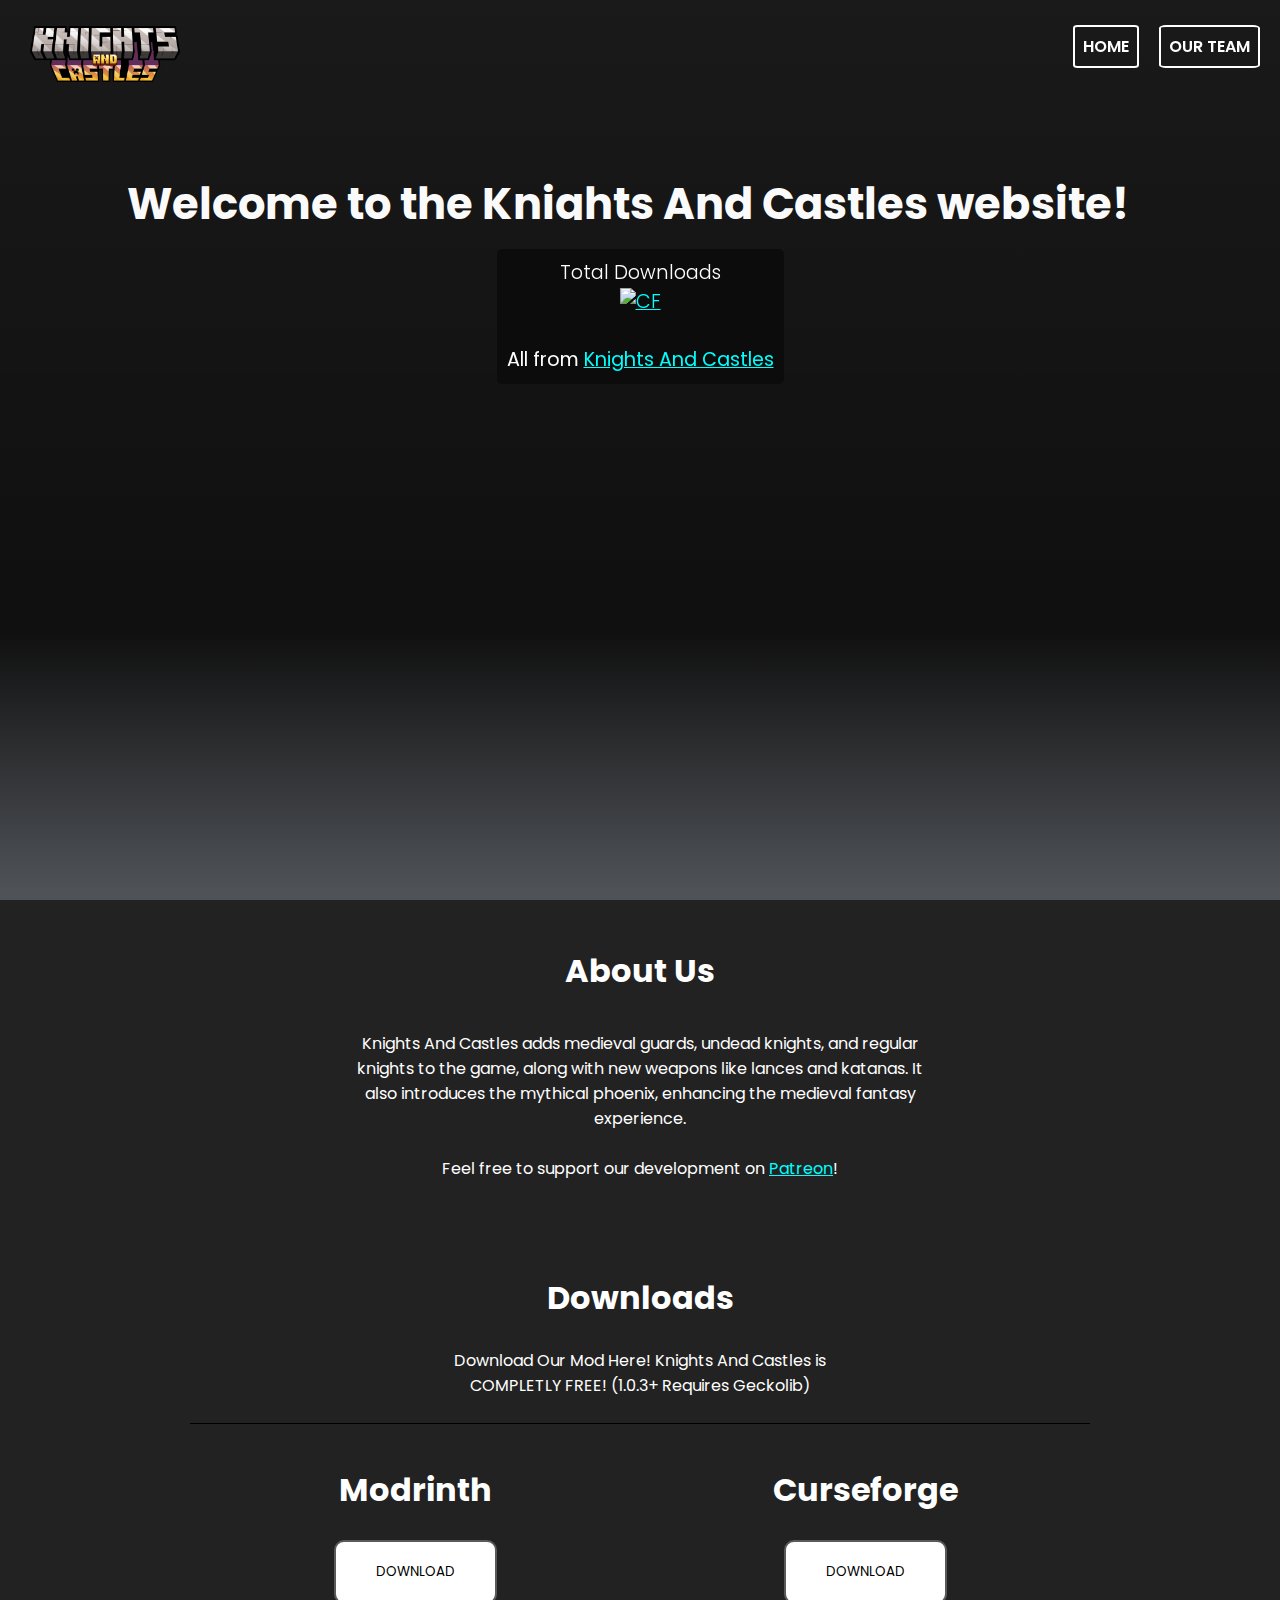
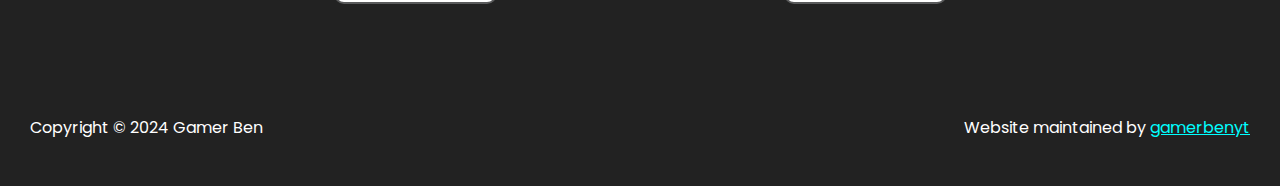
==== index.html @ 24a85d34 "Add files via upload" ====
<!DOCTYPE html>
<html>
<head>
	<title>Knights And Castles</title>
	<meta name="description" content="This is the official website for Knights And Castles. Feel free to download via 'https://modrinth.com/mod/knights-and-castles'.">
	<meta name="viewport" content="width=device-width, initial-scale=1.0">
	<meta charset="utf-8">
	<link href="https://fonts.googleapis.com/css?family=Lato" rel="stylesheet">
	<link rel="stylesheet" href="assets/css/stylesheet.css">
	<link rel="stylesheet" href="assets/css/home.css">
	<link rel="icon" type="image/png" href="https://cdn.modrinth.com/data/MTOTFlRo/9113a816aa30b00e0e2c8ad5ca7a4c666a11a7d6.png">

</head>
<body>
	<div class="container">
		<header>
			<div class="header">
				<div class="logo">
					<a href="https://gamerbenyt.github.io/knights.castles"><img src="assets/images/image_2024-09-07_084254102.png" alt="Server logo"></a>
				</div>

				<ul class="navigation">
					<li><a href="./">Home</a></li>
					<li><a href="./staff.html">Our Team</a></li>
				</ul>
			</div>

			<h1 class="animate">Welcome to the Knights And Castles website!</h1>
			<div class="playercount">
				<p>Total Downloads<p><a href="https://www.curseforge.com/minecraft/mc-mods/knights-and-castles"><img src="https://cf.way2muchnoise.eu/full_1038253.svg" alt="CF"> <p><a href="https://modrinth.com/mod/knights-and-castles"><img src="https://img.shields.io/modrinth/dt/knights-and-castles?logo=modrinth&amp;label=&amp;style=flat&amp;color=242629&amp;labelColor=00AF5C&amp;logoColor=white" alt=""></a></p></p>
				

				</span>All from <span><u>Knights And Castles</u></span></p>
			</div>
		</header>

		<div class="main-content">
			<h2>About Us</h2>
			<p class="about-text">Knights And Castles adds medieval guards, undead knights, and regular knights to the game, along with new weapons like lances and katanas. It also introduces the mythical phoenix, enhancing the medieval fantasy experience.
				<br><br>Feel free to support our development on <a href="patreon.com/gamerben">Patreon</a>!</p>
		</div>

		<div class="vote-section">
			<h2>Downloads</h2>
			<p>Download Our Mod Here! 
				Knights And Castles is COMPLETLY FREE! 
				(1.0.3+ Requires Geckolib)</p>
			<div class="vote-container">
				<div class="vote">
					<h2>Modrinth</h2>
					<a href="https://modrinth.com/mod/knights-and-castles"><button class="vote-btn">Download</button></a>
				</div>
				<div class="vote">
					<h2>Curseforge</h2>
					<a href="https://www.curseforge.com/minecraft/mc-mods/knights-and-castles"><button class="vote-btn">Download</button></a>
				</div>
			</div>
		</div>

		<footer>
			<p>Copyright &copy; 2024 Gamer Ben</p>
			<p style="padding-right: 30px;">Website maintained by <a href="https://github.com/gamerbenyt" target="_blank">gamerbenyt</a></p>
		</footer>
	</div>

	<script src="https://code.jquery.com/jquery-1.11.2.min.js" type="text/javascript"></script>
	<script src="https://leonardosnt.github.io/mc-player-counter/dist/mc-player-counter.min.js"></script>
	<script src="assets/js/main.js" type="text/javascript"></script>
</body>
</html>
---- assets/css/stylesheet.css ----
@import url('https://fonts.googleapis.com/css2?family=Poppins:wght@300;400;500;600;700;800&family=Roboto:wght@300&display=swap');

body {
	font-family: 'Poppins', sans-serif;
	margin: 0;
	background-color: #222;
	box-sizing: border-box;
}

.header {
	display: flex;
	justify-content: center;
	align-items: center;
	flex-wrap: wrap;
	padding-right: 20px;
}

header h1 {
	color: white;
	padding-top: 50px;
}

.container h1 {
	font-size: 2.7em;
	color: white;
}

.container h2 {
	font-size: 2em;
	color: white;
}

a {
	color: cyan;
}

.navigation {
	list-style: none;
	display: flex;
	padding: 18px 0 20px 0;
}

.navigation a {
	border: 2px solid #fff;
	border-radius: 50%;
	color: white;
	text-decoration: none;
	padding: 4px;
	border-radius: 7%;
	backdrop-filter: blur(20px);
}

.navigation a:hover{
	transform: scale(1.1);
	transition: .4s;
}



.navigation:not(:first-child) li {
	margin-left: 20px;
}

.navigation li {
	text-transform: uppercase;
	font-weight: 600;
}

.logo {
	transition-duration: 0.5s;
}

.logo img {
	width: 70px;
	margin-left: 50px;
	margin-top: 20px;
}

.logo:hover {
	transform: scale(1.1);
}

.main-content {
	width: 95%;
	text-align: center;
	margin: 0 auto;
}

footer {
	background-color: #222;
	color: white;
	padding: 30px 0;
	margin-top: 50px;
	display: flex;
	justify-content: space-between;
}

footer p {
	padding: 0 0 0 30px;
}

/* Media Queries */
@media(min-width: 700px) {
	h1 {
		font-size: 3.5em;
	}
	.header {
		justify-content: space-between;
		padding-right: none;
	}
	.picture-container {
		padding: 0 10px 0 0;
	}
	.navigation a {
		padding: 8px;
	}
}

@media(max-width: 700px) {
	.navigation {
		font-size: 0.6em;
		display: inline;
	}

	.navigation li {
		margin-top: 25px;
	}
}
---- assets/css/home.css ----
@import url('https://fonts.googleapis.com/css2?family=Poppins:wght@300;400;500;600;700;800&family=Roboto:wght@300&display=swap');

*{
    outline: none;
    font-family: 'Poppins', sans-serif;
    box-sizing: border-box;
}

/* Home */
header {
	width: 100%;
	text-align: center;
	box-sizing: border-box;
	min-height: 100vh;
	background: linear-gradient(rgba(0, 0, 0, 0.25), rgba(0, 0, 0, 0.55) 70%, rgb(133 141 152 / 45%) 99%),
	url("https://cdn.modrinth.com/data/MTOTFlRo/images/3a7bd6fbddb8a070a51ddd9b9f11ab7e36bd3ca3.png") no-repeat center center;
	background-size: cover;
}

.playercount {
	display: inline-block;
	background: rgba(0,0,0,0.4);
	border-radius: 5px;
	padding: 10px;
	font-size: 0.7em;
	color: white;
	text-align: center;
	backdrop-filter: blur(10px);
}

.playercount p {
	margin: 0;
	font-size: 1em;
	font-weight: 300;
	line-height: 1.5em;
}

.playercount span {
	color: cyan;
}


.img {
	transition: all 0.4s ease;
	padding-bottom: 10px;
	max-width: 200px;
}

.logo img {
	width: 150px;
	margin-left: 30px;
	margin-top: 20px;
}

.img:hover {
	transform: scale(1.05);
}

.about-text {
	padding-bottom: 30px;
	padding-top: 10px;
	color: #fff;
}

.gradient {
	margin-top: 20px;
	color: black;
	text-align: center;
	padding: 30px;
	background-size: cover;
	background: linear-gradient(#4286f4, #066a8f) fixed;
}

.flex-container {
	margin: 0 auto;
	max-width: 1100px;
	display: flex;
	flex-wrap: wrap;
}

.split,
.vote {
	flex: 1 0 auto;
}

.vote-btn {
	background-color: rgb(255,255,255);
	border: 2px solid #595a5b;
	padding: 20px 40px;
	outline: none;
	cursor: pointer;
	text-transform: uppercase;
	border-radius: 10px;
}

.vote-btn:hover {
	background-color: #595a5b;
	transform: scale(1.1);
	color: white;
	transition: .4s;
}

.vote-container {
	display: flex;
	flex-wrap: wrap;
	margin: 25px auto 0 auto;
	max-width: 1100px;
	justify-content: space-around;
	border-top: 1px solid;
	justify-content: center;
}

.vote-section {
	text-align: center;
	max-width: 900px;
	margin: 0 auto;
}

.vote-section p{
	color: #fff;
	width: 50%;
	margin-left: 25%;
}

.split,
.vote {
	padding: 5px;
	margin: 10px;
}

.split {
	flex-basis: 250px;
}

.vote {
	flex-basis: 210px;
}

/* Media Queries */
@media(min-width: 1000px) {
	.item:not(:first-child) {
		margin-left: 90px;
	}
}

@media(min-width: 700px) {
	.main-content {
		width: 50%;
		text-align: center;
		margin: 0 auto;
		padding: 20px;
	}
	.playercount {
		font-size: 1.2em;
	}
}

@media all and (-ms-high-contrast: none), (-ms-high-contrast: active) {
	.vote {
		min-width: 50%;
	}
}
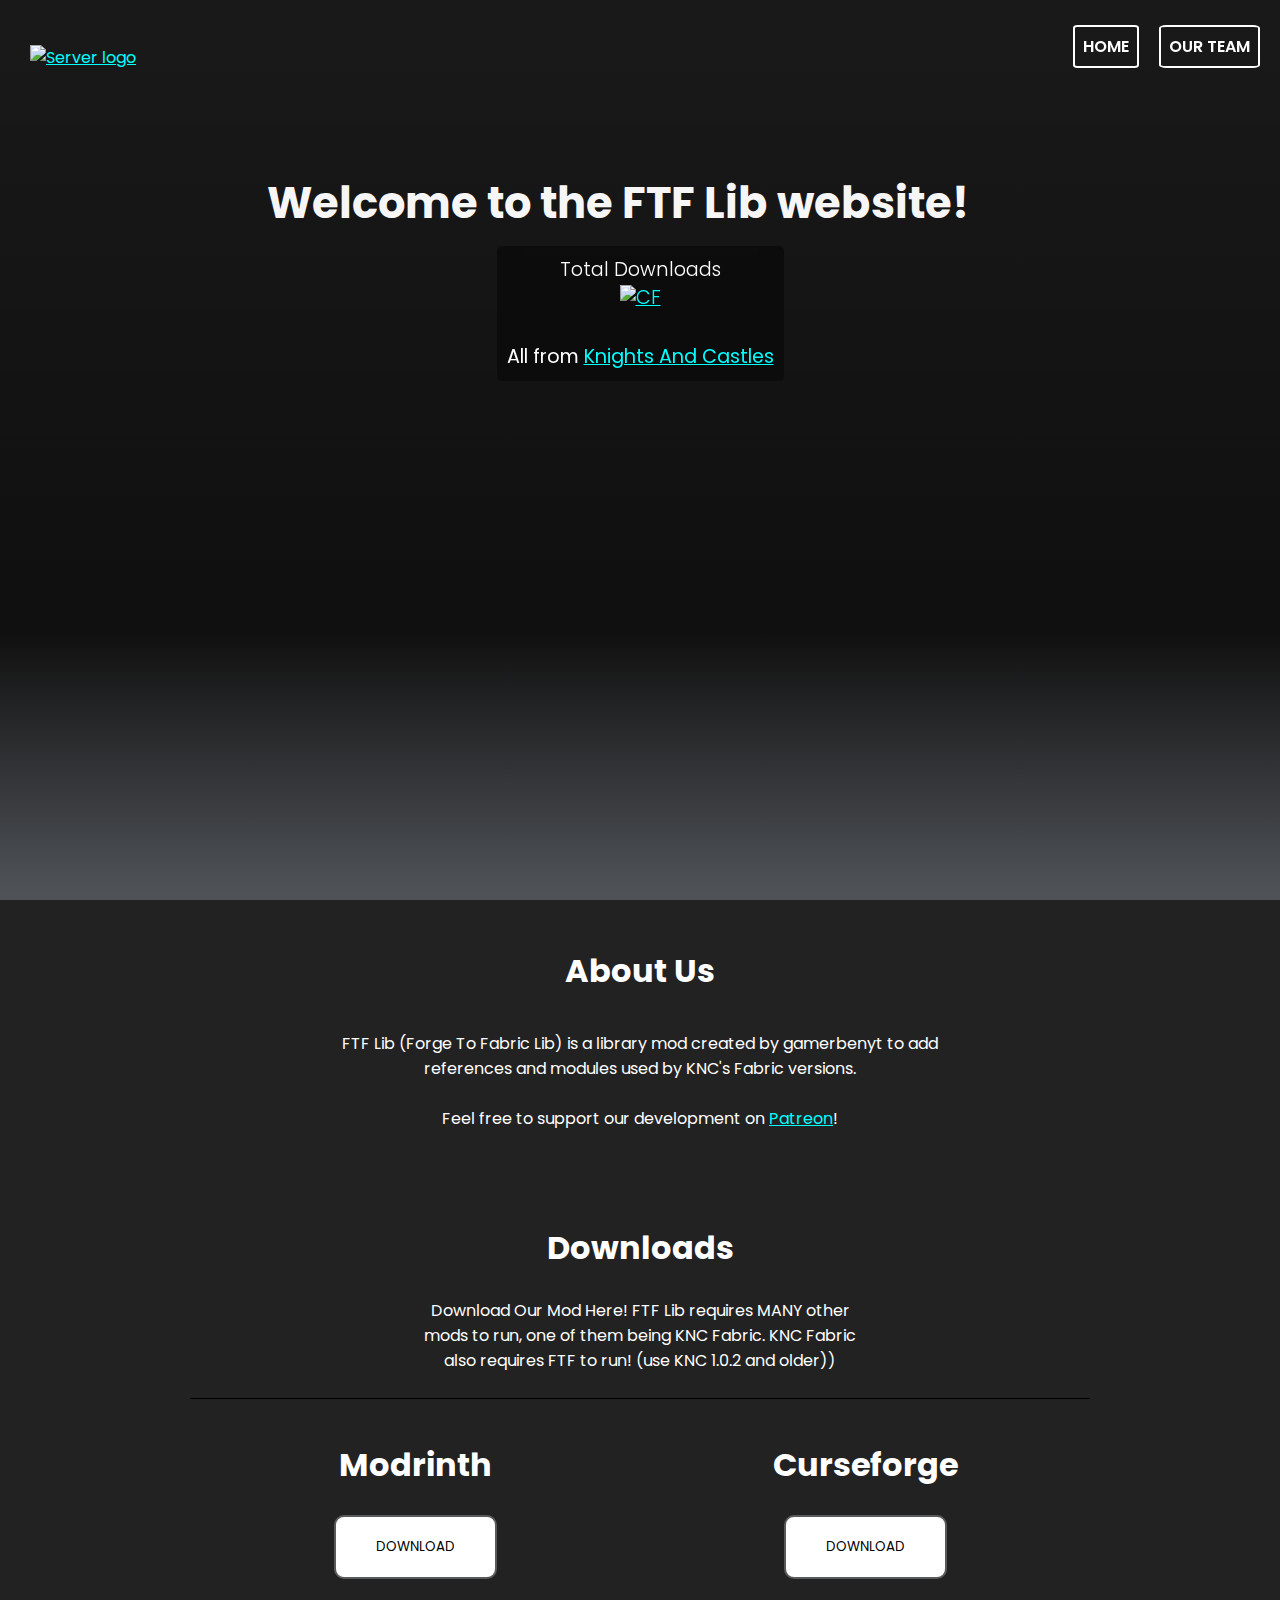
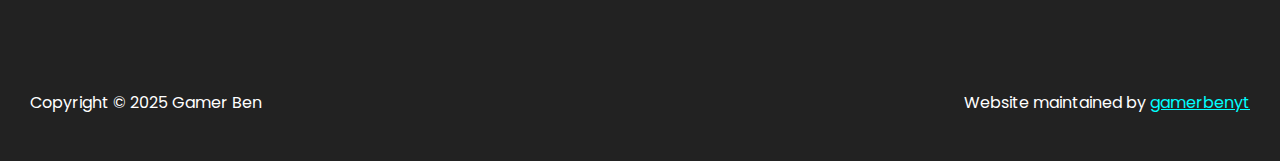
==== commit 26371f68: "Update index.html" ====
--- a/index.html
+++ b/index.html
@@ -1,14 +1,14 @@
 <!DOCTYPE html>
 <html>
 <head>
-	<title>Knights And Castles</title>
-	<meta name="description" content="This is the official website for Knights And Castles. Feel free to download via 'https://modrinth.com/mod/knights-and-castles'.">
+	<title>FTF Lib</title>
+	<meta name="description" content="pronounced EFF TEE EFF LIH BUH">
 	<meta name="viewport" content="width=device-width, initial-scale=1.0">
 	<meta charset="utf-8">
 	<link href="https://fonts.googleapis.com/css?family=Lato" rel="stylesheet">
 	<link rel="stylesheet" href="assets/css/stylesheet.css">
 	<link rel="stylesheet" href="assets/css/home.css">
-	<link rel="icon" type="image/png" href="https://cdn.modrinth.com/data/MTOTFlRo/9113a816aa30b00e0e2c8ad5ca7a4c666a11a7d6.png">
+	<link rel="icon" type="image/png" href="https://cdn.modrinth.com/data/51GeMC7b/40480bf7c4b4587336891364926d7e84e1122281.png">
 
 </head>
 <body>
@@ -16,7 +16,7 @@
 		<header>
 			<div class="header">
 				<div class="logo">
-					<a href="https://gamerbenyt.github.io/knights.castles"><img src="assets/images/image_2024-09-07_084254102.png" alt="Server logo"></a>
+					<a href="https://gamerbenyt.github.io/ftf"><img src="assets/images/ftflibnobg.png" alt="Server logo"></a>
 				</div>
 
 				<ul class="navigation">
@@ -25,9 +25,9 @@
 				</ul>
 			</div>
 
-			<h1 class="animate">Welcome to the Knights And Castles website!</h1>
+			<h1 class="animate">Welcome to the FTF Lib website!</h1>
 			<div class="playercount">
-				<p>Total Downloads<p><a href="https://www.curseforge.com/minecraft/mc-mods/knights-and-castles"><img src="https://cf.way2muchnoise.eu/full_1038253.svg" alt="CF"> <p><a href="https://modrinth.com/mod/knights-and-castles"><img src="https://img.shields.io/modrinth/dt/knights-and-castles?logo=modrinth&amp;label=&amp;style=flat&amp;color=242629&amp;labelColor=00AF5C&amp;logoColor=white" alt=""></a></p></p>
+				<p>Total Downloads<p><a href="https://www.curseforge.com/minecraft/mc-mods/ftf-lib"><img src="https://cf.way2muchnoise.eu/full_ftf-lib.svg" alt="CF"> <p><a href="https://modrinth.com/mod/ftf-lib"><img src="https://img.shields.io/modrinth/dt/ftf-lib?logo=modrinth&amp;label=&amp;style=flat&amp;color=242629&amp;labelColor=00AF5C&amp;logoColor=white" alt=""></a></p></p>
 				
 
 				</span>All from <span><u>Knights And Castles</u></span></p>
@@ -36,30 +36,30 @@
 
 		<div class="main-content">
 			<h2>About Us</h2>
-			<p class="about-text">Knights And Castles adds medieval guards, undead knights, and regular knights to the game, along with new weapons like lances and katanas. It also introduces the mythical phoenix, enhancing the medieval fantasy experience.
+			<p class="about-text">FTF Lib (Forge To Fabric Lib) is a library mod created by gamerbenyt to add references and modules used by KNC's Fabric versions.
 				<br><br>Feel free to support our development on <a href="patreon.com/gamerben">Patreon</a>!</p>
 		</div>
 
 		<div class="vote-section">
 			<h2>Downloads</h2>
 			<p>Download Our Mod Here! 
-				Knights And Castles is COMPLETLY FREE! 
-				(1.0.3+ Requires Geckolib)</p>
+				FTF Lib requires MANY other mods to run, one of them being KNC Fabric. KNC Fabric also requires FTF to run! 
+				(use KNC 1.0.2 and older))</p>
 			<div class="vote-container">
 				<div class="vote">
 					<h2>Modrinth</h2>
-					<a href="https://modrinth.com/mod/knights-and-castles"><button class="vote-btn">Download</button></a>
+					<a href="https://modrinth.com/mod/ftf-lib"><button class="vote-btn">Download</button></a>
 				</div>
 				<div class="vote">
 					<h2>Curseforge</h2>
-					<a href="https://www.curseforge.com/minecraft/mc-mods/knights-and-castles"><button class="vote-btn">Download</button></a>
+					<a href="https://www.curseforge.com/minecraft/mc-mods/ftf-lib"><button class="vote-btn">Download</button></a>
 				</div>
 			</div>
 		</div>
 
 		<footer>
-			<p>Copyright &copy; 2024 Gamer Ben</p>
-			<p style="padding-right: 30px;">Website maintained by <a href="https://github.com/gamerbenyt" target="_blank">gamerbenyt</a></p>
+			<p>Copyright &copy; 2025 Gamer Ben</p>
+			<p style="padding-right: 30px;">Website maintained by <a href="https://gamerbenyt.github.io" target="_blank">gamerbenyt</a></p>
 		</footer>
 	</div>
 
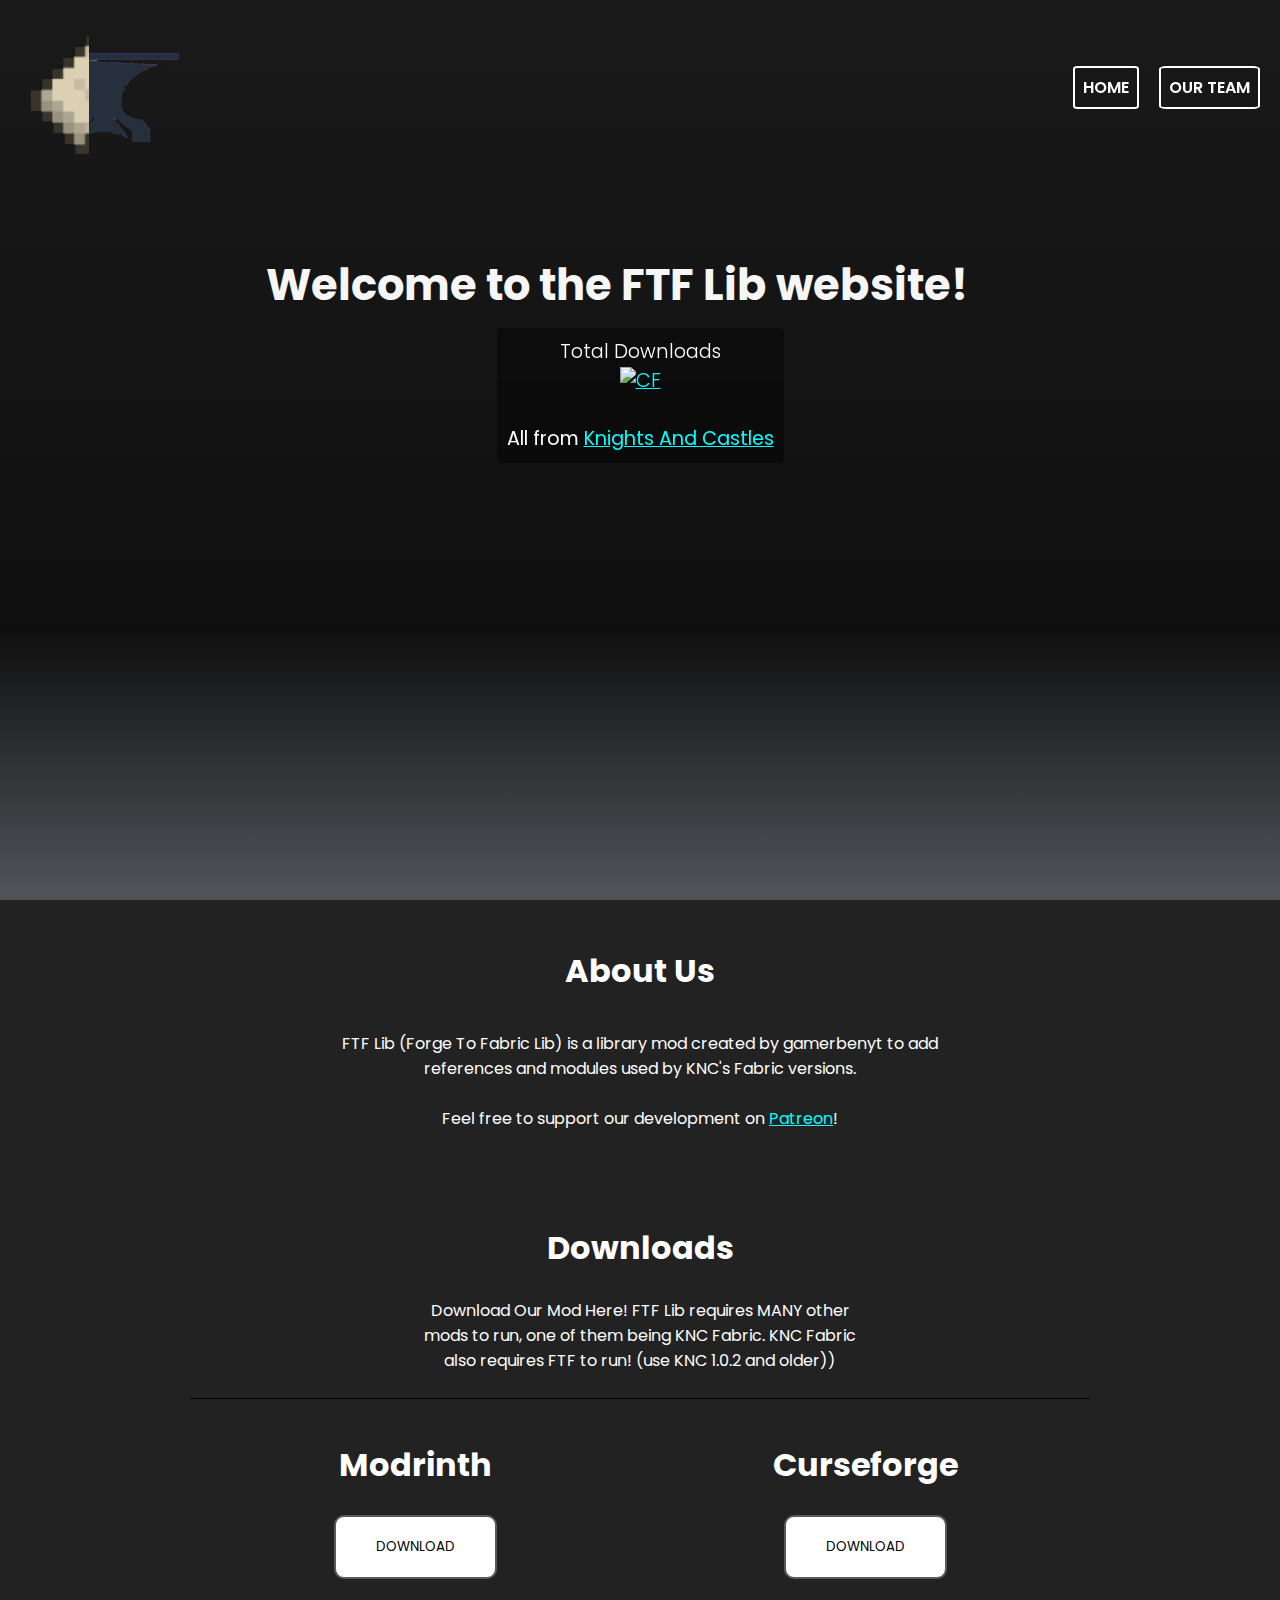
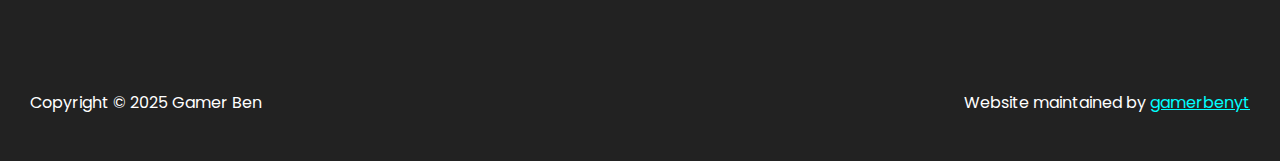
==== commit e815d080: "Update index.html" ====
--- a/index.html
+++ b/index.html
@@ -16,7 +16,7 @@
 		<header>
 			<div class="header">
 				<div class="logo">
-					<a href="https://gamerbenyt.github.io/ftf"><img src="assets/images/ftflibnobg.png" alt="Server logo"></a>
+					<a href="https://gamerbenyt.github.io/FTF"><img src="assets/images/ftflibnobg.png" alt="Server logo"></a>
 				</div>
 
 				<ul class="navigation">
